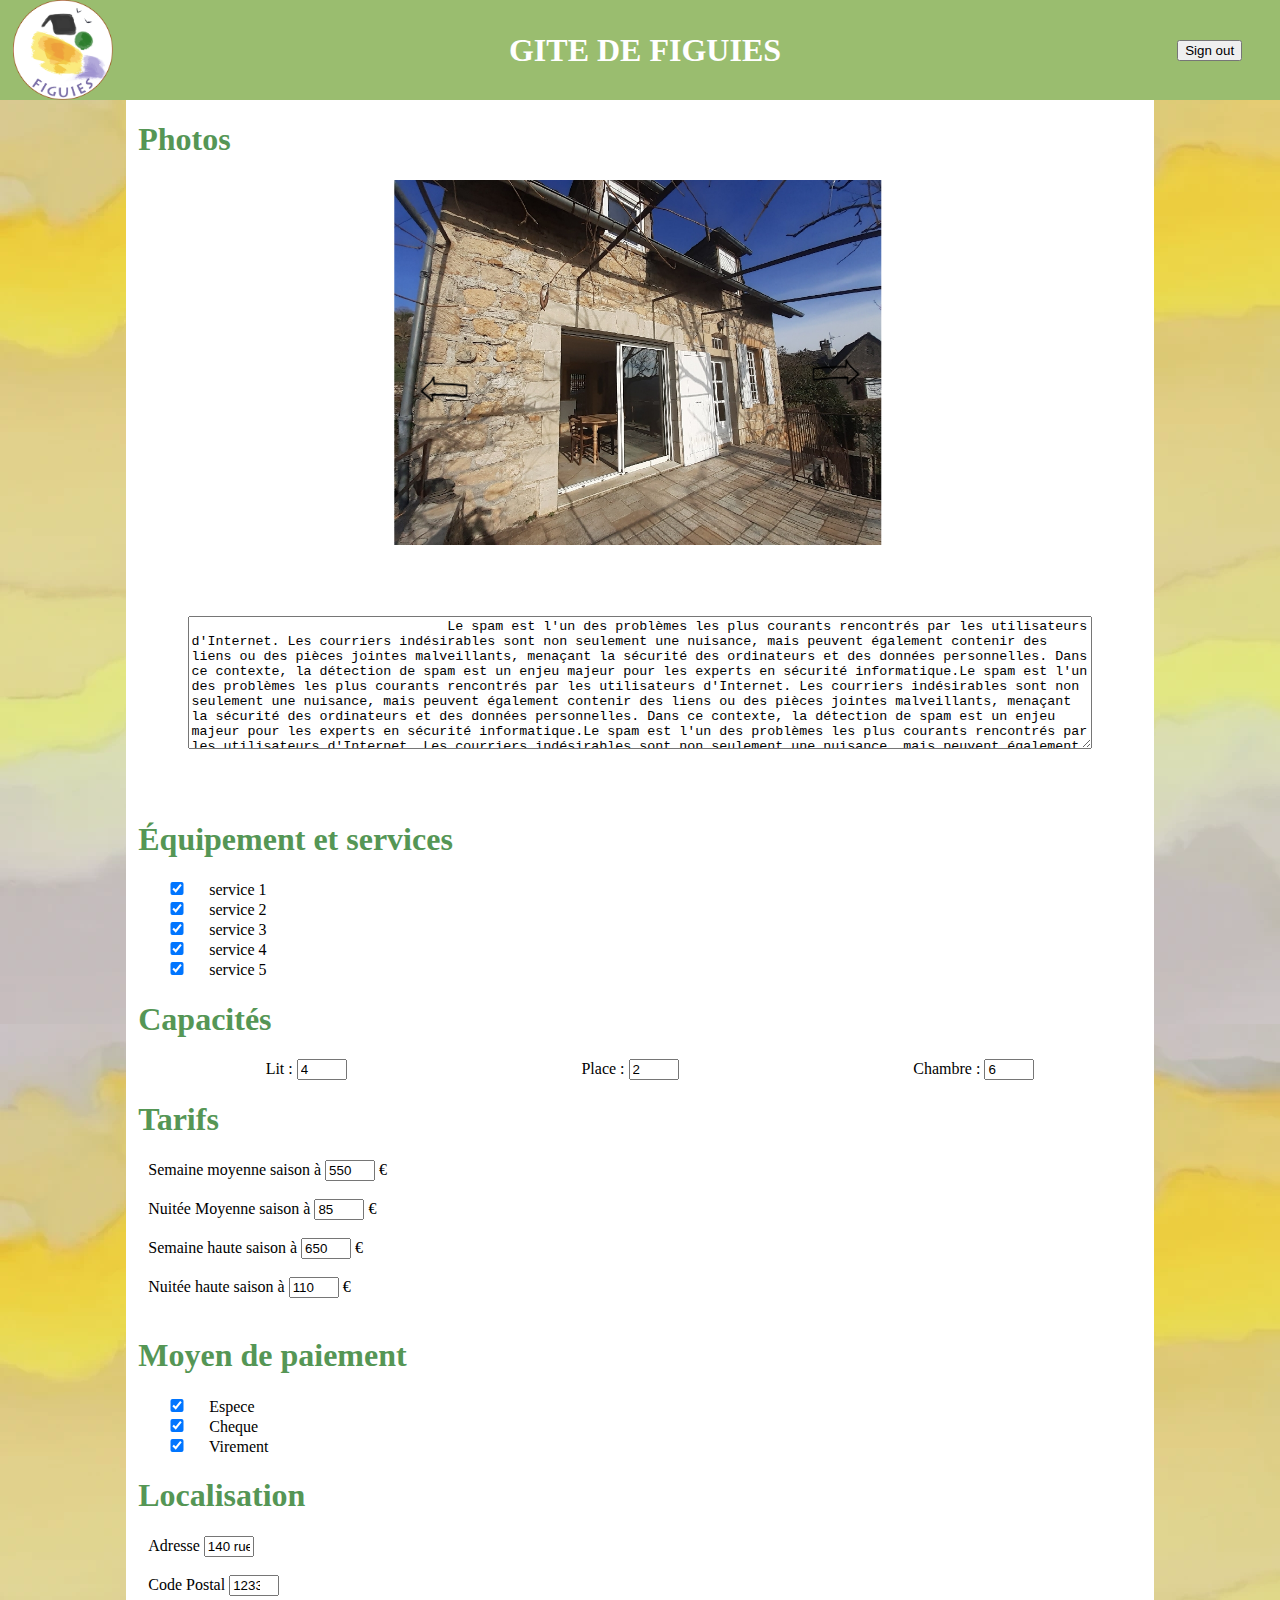
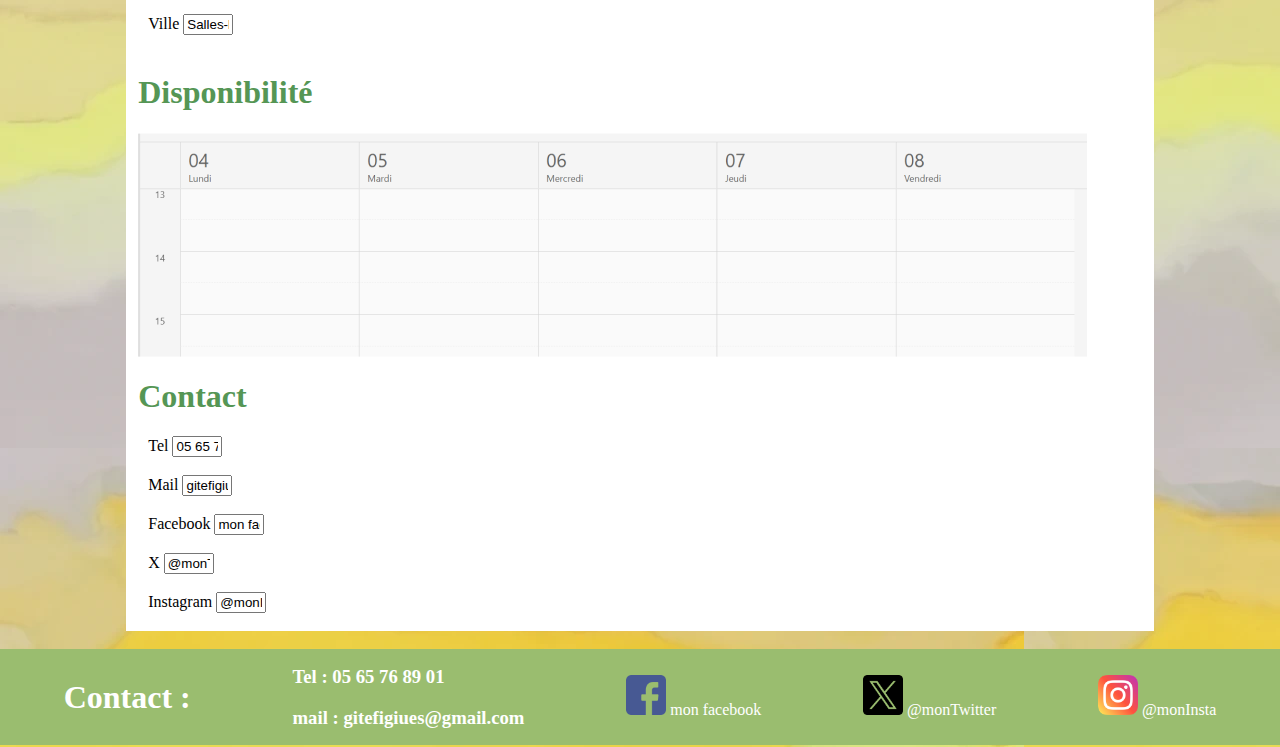
==== edition_page.html @ 9f521548 "fin de session 11/10/2023" ====
<! Doctype html>
<html>

	<head>
		<title>Gite de Figuiès</title>
		<link rel="stylesheet" href="normelize.css">
		<link rel="stylesheet" href="index.css">
		
	</head>
	
	<body>
		<header class = "header">
			<div class = "header-title">
				<img class="logo" src="img/LOGO-figuies.png" height=100px/>
				<h1 class="white"> GITE DE FIGUIES </h1>
				<button id="login">Sign out</button>
			</div>
		</header>
		<div class="flex_row_center">
		<div class="content">
		<form action="/ma-page-de-traitement" method="post">
			<h1 id="Photos" class="ancres"> Photos</h1>
			<!-- Conteneur principal de tout le diaporama -->
			<div class="flex_division">
				<div> </div>
				<div class="diapo">
					<!-- Conteneur des "diapos" -->
					<div class="elements">
						<!-- Première diapo -->
						<div class="element active">
							<img src="img/GoogleMap.png" alt="Image 1">
						</div>
						<!-- Deuxième diapo -->
						<div class="element">
							<img src="img/figuies1.jpg" alt="Image 2">
						</div>
						<!-- Troisième diapo -->
						<div class="element">
							<img src="img/sourire.jpg" alt="Image 3">
						</div>
					</div>
					<!-- Flèches de navigation -->
					<i id="nav-gauche" class="las la-chevron-left"><img src="img/arrow.png" alt="←" width="60px"></i>
					<i id="nav-droite" class="las la-chevron-right"><img src="img/arrow.png" alt="→" width="60px" reversed></i>
				</div>
				<div> </div>
			</div>
			<textarea id="msg" name="user_message">
				Le spam est l'un des problèmes les plus courants rencontrés par les utilisateurs d'Internet. Les courriers indésirables sont non seulement une nuisance, mais peuvent également contenir des liens ou des pièces jointes malveillants, menaçant la sécurité des ordinateurs et des données personnelles. Dans ce contexte, la détection de spam est un enjeu majeur pour les experts en sécurité informatique.Le spam est l'un des problèmes les plus courants rencontrés par les utilisateurs d'Internet. Les courriers indésirables sont non seulement une nuisance, mais peuvent également contenir des liens ou des pièces jointes malveillants, menaçant la sécurité des ordinateurs et des données personnelles. Dans ce contexte, la détection de spam est un enjeu majeur pour les experts en sécurité informatique.Le spam est l'un des problèmes les plus courants rencontrés par les utilisateurs d'Internet. Les courriers indésirables sont non seulement une nuisance, mais peuvent également contenir des liens ou des pièces jointes malveillants, menaçant la sécurité des ordinateurs et des données personnelles. Dans ce contexte, la détection de spam est un enjeu majeur pour les experts en sécurité informatique.Le spam est l'un des problèmes les plus courants rencontrés par les utilisateurs d'Internet. Les courriers indésirables sont non seulement une nuisance, mais peuvent également contenir des liens ou des pièces jointes malveillants, menaçant la sécurité des ordinateurs et des données personnelles. Dans ce contexte, la détection de spam est un enjeu majeur pour les experts en sécurité informatique.Le spam est l'un des problèmes les plus courants rencontrés par les utilisateurs d'Internet. Les courriers indésirables sont non seulement une nuisance, mais peuvent également contenir des liens ou des pièces jointes malveillants, menaçant la sécurité des ordinateurs et des données personnelles. Dans ce contexte, la détection de spam est un enjeu majeur pour les experts en sécurité informatique.Le spam est l'un des problèmes les plus courants rencontrés par les utilisateurs d'Internet. Les courriers indésirables sont non seulement une nuisance, mais peuvent également contenir des liens ou des pièces jointes malveillants, menaçant la sécurité des ordinateurs et des données personnelles. Dans ce contexte, la détection de spam est un enjeu majeur pour les experts en sécurité informatique.
			</textarea>
			<h1 id="Equipement-services" class="ancres"> Équipement et services </h1>
			<div class="flex_col">
				<span>
					<input type="checkbox" id="serv1" name="serv1" checked />
					<label for="serv1">service 1</label>
				</span>
				<span>
					<input type="checkbox" id="serv2" name="serv2" checked />
					<label for="serv2">service 2</label>
				</span>
				<span>
					<input type="checkbox" id="serv3" name="serv3" checked />
					<label for="serv3">service 3</label>
				</span>
				<span>
					<input type="checkbox" id="serv4" name="serv4" checked />
					<label for="serv4">service 4</label>
				</span>
				<span>
					<input type="checkbox" id="serv5" name="serv5" checked />	
					<label for="serv5">service 5</label>
				</span>
			</div>
			<div>
				<h1 id="Capacité" class="ancres"> Capacités </h1>
				<div class="flex_row">
					<span>
						<label for="Lit">Lit :</label>
						<input type="number" id="Lit" name="nb_lit" value="4"/>
					</span>
					<span>
						<label for="Place">Place :</label>
						<input type="number" id="Place" name="nb_place" value="2"/>
					</span>
					<span>
						<label for="Chambre">Chambre :</label>
						<input type="number" id="Chambre" name="nb_Chambre" value="6"/>
					</span>
				</div>
				
				<h1> Tarifs </h1>
				<div class="flex_col">
					<span>
						<label for="Lit">Semaine moyenne saison à </label>
						<input type="number" id="Lit" name="nb_lit" value="550"/> €
					</span></br>
					<span>
						<label for="Place">Nuitée Moyenne saison à </label>
						<input type="number" id="Place" name="nb_place" value="85"/> €
					</span></br>
					<span>
						<label for="Chambre">Semaine haute saison à </label>
						<input type="number" id="Chambre" name="nb_Chambre" value="650"/> €
					</span></br>
					<span>
						<label for="Chambre">Nuitée haute saison à </label>
						<input type="number" id="Chambre" name="nb_Chambre" value="110"/> €
					</span></br>
				</div>
				<h1> Moyen de paiement </h1>
				<div class="flex_col">
					<span>
						<input type="checkbox" id="Espece_accepte" name="Espece_accepte" checked />
						<label for="Espece_accepte">Espece</label>
					</span>
					<span>
						<input type="checkbox" id="Cheque_accepte" name="Cheque_accepte" checked />
						<label for="Cheque_accepte">Cheque</label>	
					</span>
					<span>
						<input type="checkbox" id="Virement_accepte" name="Virement_accepte" checked />
						<label for="Virement_accepte">Virement</label>
					</span>
				</div>
				
				<h1> Localisation </h1>
				<div class="flex_col">
					<span>
						<label for="Adresse">Adresse </label>
						<input type="text" id="Adresse" name="Adresse" value="140 rue de Figuiès"/>
					</span></br>
					<span>
						<label for="CP">Code Postal </label>
						<input type="number" id="CP" name="CP" value="12330"/>
					</span></br>
					<span>
						<label for="Ville">Ville </label>
						<input type="text" id="Ville" name="Ville" value="Salles-la-Source"/>
					</span></br>
				</div>
				
				<h1 id="Disponibilité" class="ancres"> Disponibilité </h1>
				<img src="img/DisponibiliteTODO.png"/>
				
				<h1> Contact </h1>
				<div class="flex_col">
					<span>
						<label for="Lit">Tel </label>
						<input type="text" id="Lit" name="nb_lit" value="05 65 76 89 01"/>
					</span></br>
					<span>
						<label for="Place">Mail</label>
						<input type="text" id="Place" name="nb_place" value="gitefigiues@gmail.com"/>
					</span></br>
					<span>
						<label for="Chambre">Facebook </label>
						<input type="text" id="Chambre" name="nb_Chambre" value="mon facebook"/>
					</span></br>
					<span>
						<label for="Chambre">X </label>
						<input type="text" id="Chambre" name="nb_Chambre" value="@monTwitter"/>
					</span></br>
					<span>
						<label for="Chambre">Instagram </label>
						<input type="text" id="Chambre" name="nb_Chambre" value="@monInsta"/>
					</span></br>
				</div>
			</div>
		</form>
		</div>
		</div>			‎
		<footer>
			<h1 id="Contact" class="white"> Contact : </h1>
			<div>
				<h3> Tel : 05 65 76 89 01</h3>
				<h3> mail :  gitefigiues@gmail.com</h3>
			</div>
			
			<div> <img src="img/facebook.png" width="40px" height="40px"/> mon facebook</div>
			<div> <img src="img/twitter.png" width="40px" height="40px"/> @monTwitter</div>
			<div> <img src="img/instagram.png" width="40px" height="40px"/> @monInsta</div>
			
		</footer>

<script src="index2.js"></script>
	</body>
	
</html>
---- index.css ----
:root {
	--main-color: #559655;
	--header-color: #9abd6f;
	--secondary-color: #d9d9d9;
}

.header-title {
	margin: 0;
	background-color : var(--header-color);
	color : #FFFFFF;
	display: flex;
	flex-direction: row;
	align-items: center;
	justify-content : space-between;
	padding-left: 1%;
	padding-right: 1%;
	z-index:1000;
}

.header-menu {
	margin: 0;
	background-color : var(--secondary-color);
	color : #000000;
	display: flex;
	flex-wrap: wrap;
	justify-content : space-between;
	align-items: center;
	flex-direction: row;
	padding: 1%;
	z-index:1000;
	
}

.header {
	position: sticky;
	top: 0;
	width: 100dw;
	z-index:1000;
}

.content{
	width: 80%;
	background: white;
	display: flex;
	flex-direction: column;
	align-items: right;
	justify-content : space_between;
	padding-left: 1%;
	padding-right: 1%;
	margin: 0;
}

body{
	background-color: #f0f0f0;
	background-image:url('./img/background2.webp');
	background-size: 100dw;
	margin: 0;
}


footer {
  margin: 0;
  width : 100dw; /* obligatoire si la largeur du footer n'est pas spécifiée explicitement dans le code CSS */
  height : 6em;
  background : var(--header-color);
  color : #FFFFFF;
  
  display: flex;
  flex-direction: row;
	align-items: center;
	justify-content : space-around;
	padding-left: 1%;
	padding-right: 1%;
}

.ancres {scroll-margin-top: 200px;}


.flex_row {
  display: flex;
  flex-direction: row;
	align-items: center;
	justify-content : space-around;
	padding-left: 1%;
	padding-right: 1%;
	width:100%;
}

.flex_col {
  display: flex;
  flex-direction: column;
	align-items: right;
	justify-content : space_between;
	padding-left: 1%;
	padding-right: 1%;
}

.flex_division {
  display: flex;
  flex-direction: row;
	align-items: stretch;
	justify-content : space-between;
	padding-left: 1%;
	padding-right: 1%;
	flex-wrap: wrap;
}

.flex_row_center {
  display: flex;
  flex-direction: row;
	align-items: center;
	justify-content : center;
	padding-left: 1%;
	padding-right: 1%;
	width:100dw;
}


h2 {

    color: var(--main-color); 
	background-color : #000000;
}

.carroussel {
	text-align: center;
}

.white {
	color: white;
}

.align_center {
	text-align: center;
	padding : 2%;
}


button {
	margin-right: 2%;
}


body h1 {
	color : var(--main-color);
}



.element-separator {
	font-size: 150%;
}

/* Link */

a {
  outline: none;
  text-decoration: none;
  padding: 10px 50px;
}

a:link {
  color: #000000;
  text-decoration: none;
}

a:visited {
  color: #000000;
  text-decoration: none;
}

a:focus {
  background: #999999;
  outline: none;
  text-decoration: none;
  color: #e6e6e6;
}

a:hover {
  background: #999999;
  outline: none;
  text-decoration: none;
  color: #e6e6e6;
}

a:active {
  background: #265301;
  color: #000000;
  outline: none;
  text-decoration: none;
}

/* Diaporama */
.diapo{
    position: relative;
    overflow: hidden;
	width: 50%;
}

#nav-droite, #nav-gauche{
    position: absolute;
    top: 50%;
    transform: translateY(-50%);
    color: white;
    font-size: 3em;
}

#nav-droite{
    right: 20px;
}
#nav-gauche{
    left: 20px;
	transform: scaleX(-1);
}

.elements{
    display: flex;
    transition: 1s linear;
	width: 100%;
}

.element{
    flex: 1 0 100%;
    position: relative;
}

.element > img{
    width: 99%;
	margin:0%;
}

/* Page d'edition */
form {
  /* On centre le formulaire */
  margin: 0 auto;
  width: 100%;
}

input:focus,
textarea:focus {
  /* On rajoute une mise en avant pour les éléments avec
     le focus. */
  border-color: #000;
}

textarea {
  /* On aligne les textes sur plusieurs lignes avec leur
     libellé. */
  vertical-align: top;

  /* On fournit un peut d'espace pour saisir du texte. */
  height: 10em;
  width: 90%;
  
  margin: 5%;
  resize: vertical;

}

input {
	width: 50px;
}
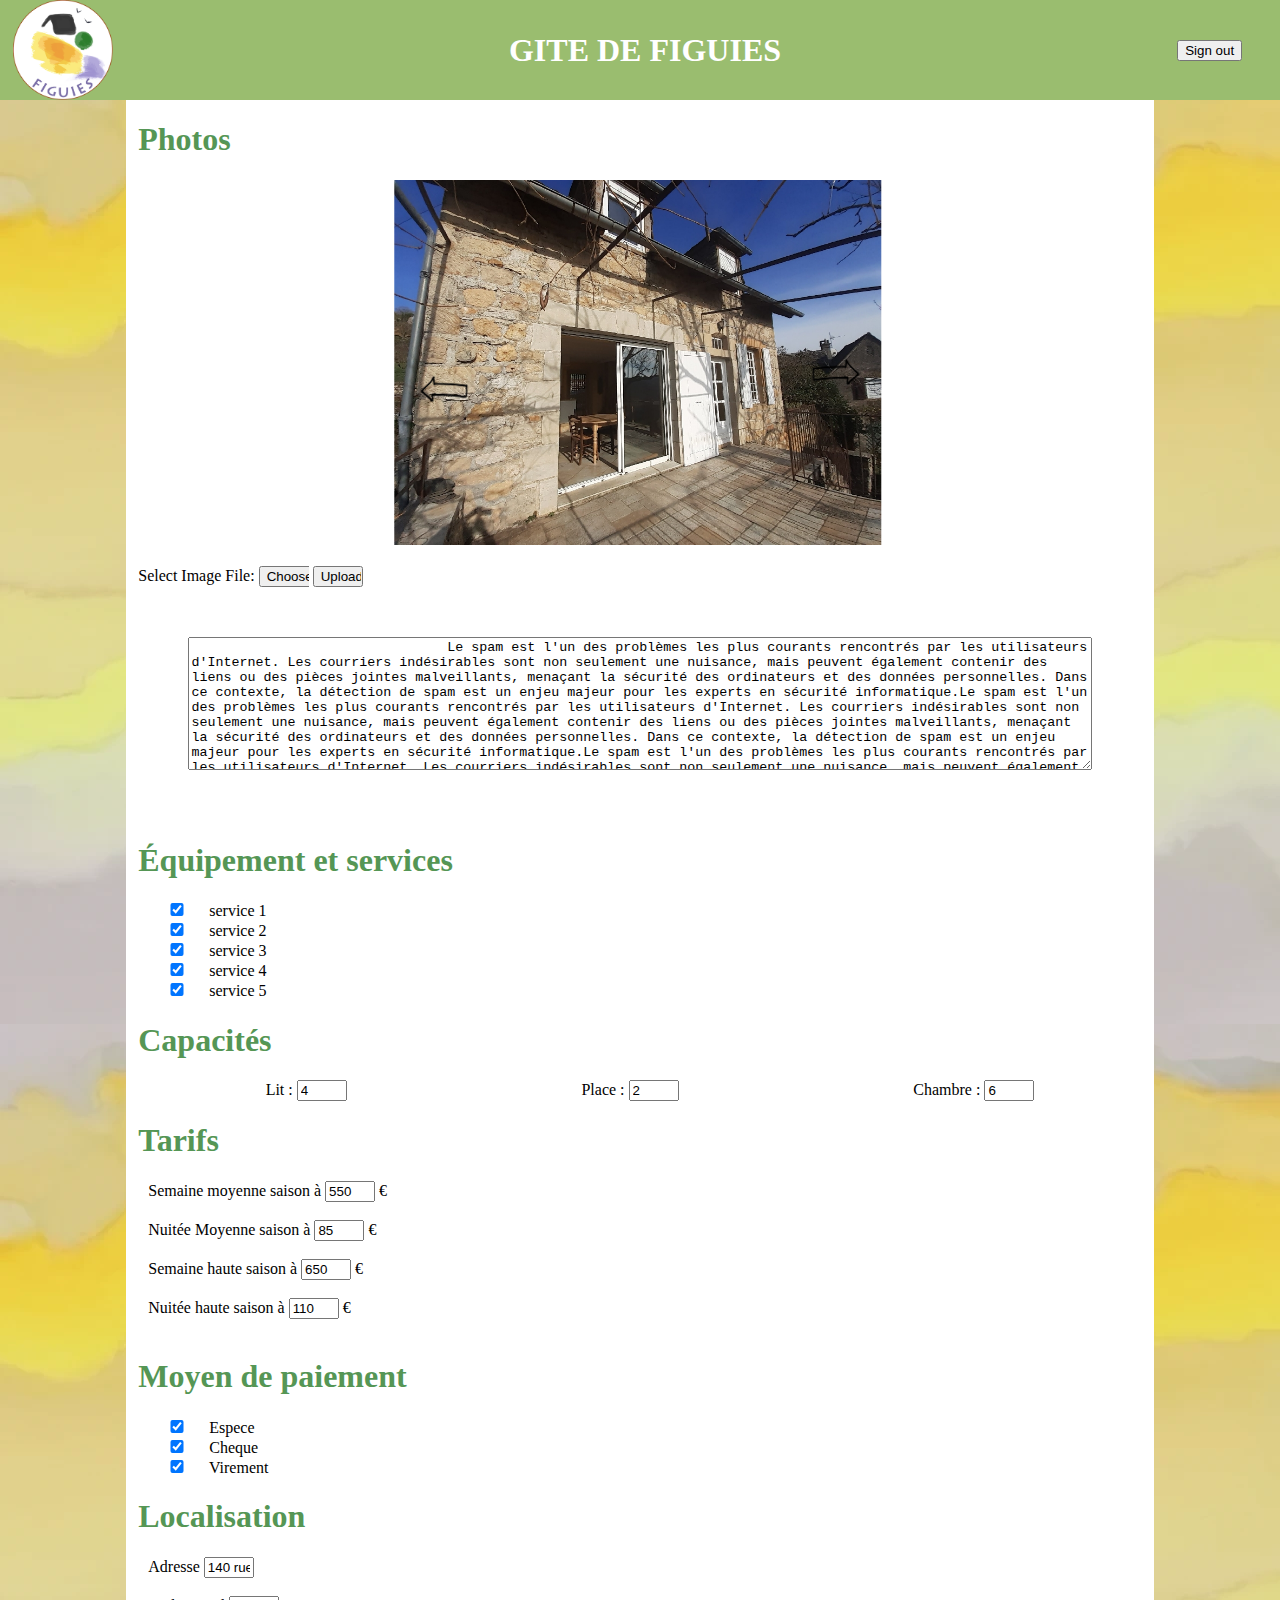
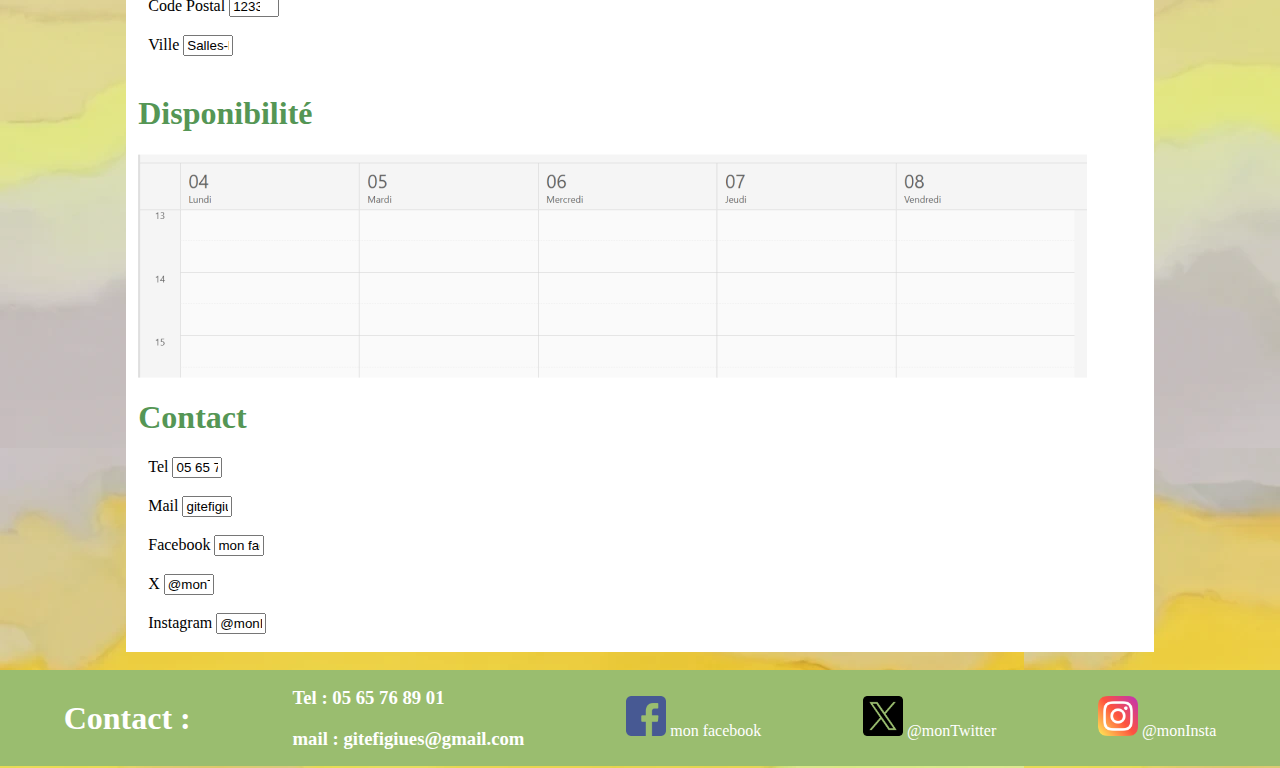
==== commit d0709970: "ajout connection à la base" ====
--- a/edition_page.html
+++ b/edition_page.html
@@ -45,6 +45,11 @@
 				</div>
 				<div> </div>
 			</div>
+			<form action="imgupload.php" method="post" enctype="multipart/form-data">
+				<label>Select Image File:</label>
+				<input type="file" name="image">
+				<input type="submit" name="submit" value="Upload">
+			</form>
 			<textarea id="msg" name="user_message">
 				Le spam est l'un des problèmes les plus courants rencontrés par les utilisateurs d'Internet. Les courriers indésirables sont non seulement une nuisance, mais peuvent également contenir des liens ou des pièces jointes malveillants, menaçant la sécurité des ordinateurs et des données personnelles. Dans ce contexte, la détection de spam est un enjeu majeur pour les experts en sécurité informatique.Le spam est l'un des problèmes les plus courants rencontrés par les utilisateurs d'Internet. Les courriers indésirables sont non seulement une nuisance, mais peuvent également contenir des liens ou des pièces jointes malveillants, menaçant la sécurité des ordinateurs et des données personnelles. Dans ce contexte, la détection de spam est un enjeu majeur pour les experts en sécurité informatique.Le spam est l'un des problèmes les plus courants rencontrés par les utilisateurs d'Internet. Les courriers indésirables sont non seulement une nuisance, mais peuvent également contenir des liens ou des pièces jointes malveillants, menaçant la sécurité des ordinateurs et des données personnelles. Dans ce contexte, la détection de spam est un enjeu majeur pour les experts en sécurité informatique.Le spam est l'un des problèmes les plus courants rencontrés par les utilisateurs d'Internet. Les courriers indésirables sont non seulement une nuisance, mais peuvent également contenir des liens ou des pièces jointes malveillants, menaçant la sécurité des ordinateurs et des données personnelles. Dans ce contexte, la détection de spam est un enjeu majeur pour les experts en sécurité informatique.Le spam est l'un des problèmes les plus courants rencontrés par les utilisateurs d'Internet. Les courriers indésirables sont non seulement une nuisance, mais peuvent également contenir des liens ou des pièces jointes malveillants, menaçant la sécurité des ordinateurs et des données personnelles. Dans ce contexte, la détection de spam est un enjeu majeur pour les experts en sécurité informatique.Le spam est l'un des problèmes les plus courants rencontrés par les utilisateurs d'Internet. Les courriers indésirables sont non seulement une nuisance, mais peuvent également contenir des liens ou des pièces jointes malveillants, menaçant la sécurité des ordinateurs et des données personnelles. Dans ce contexte, la détection de spam est un enjeu majeur pour les experts en sécurité informatique.
 			</textarea>
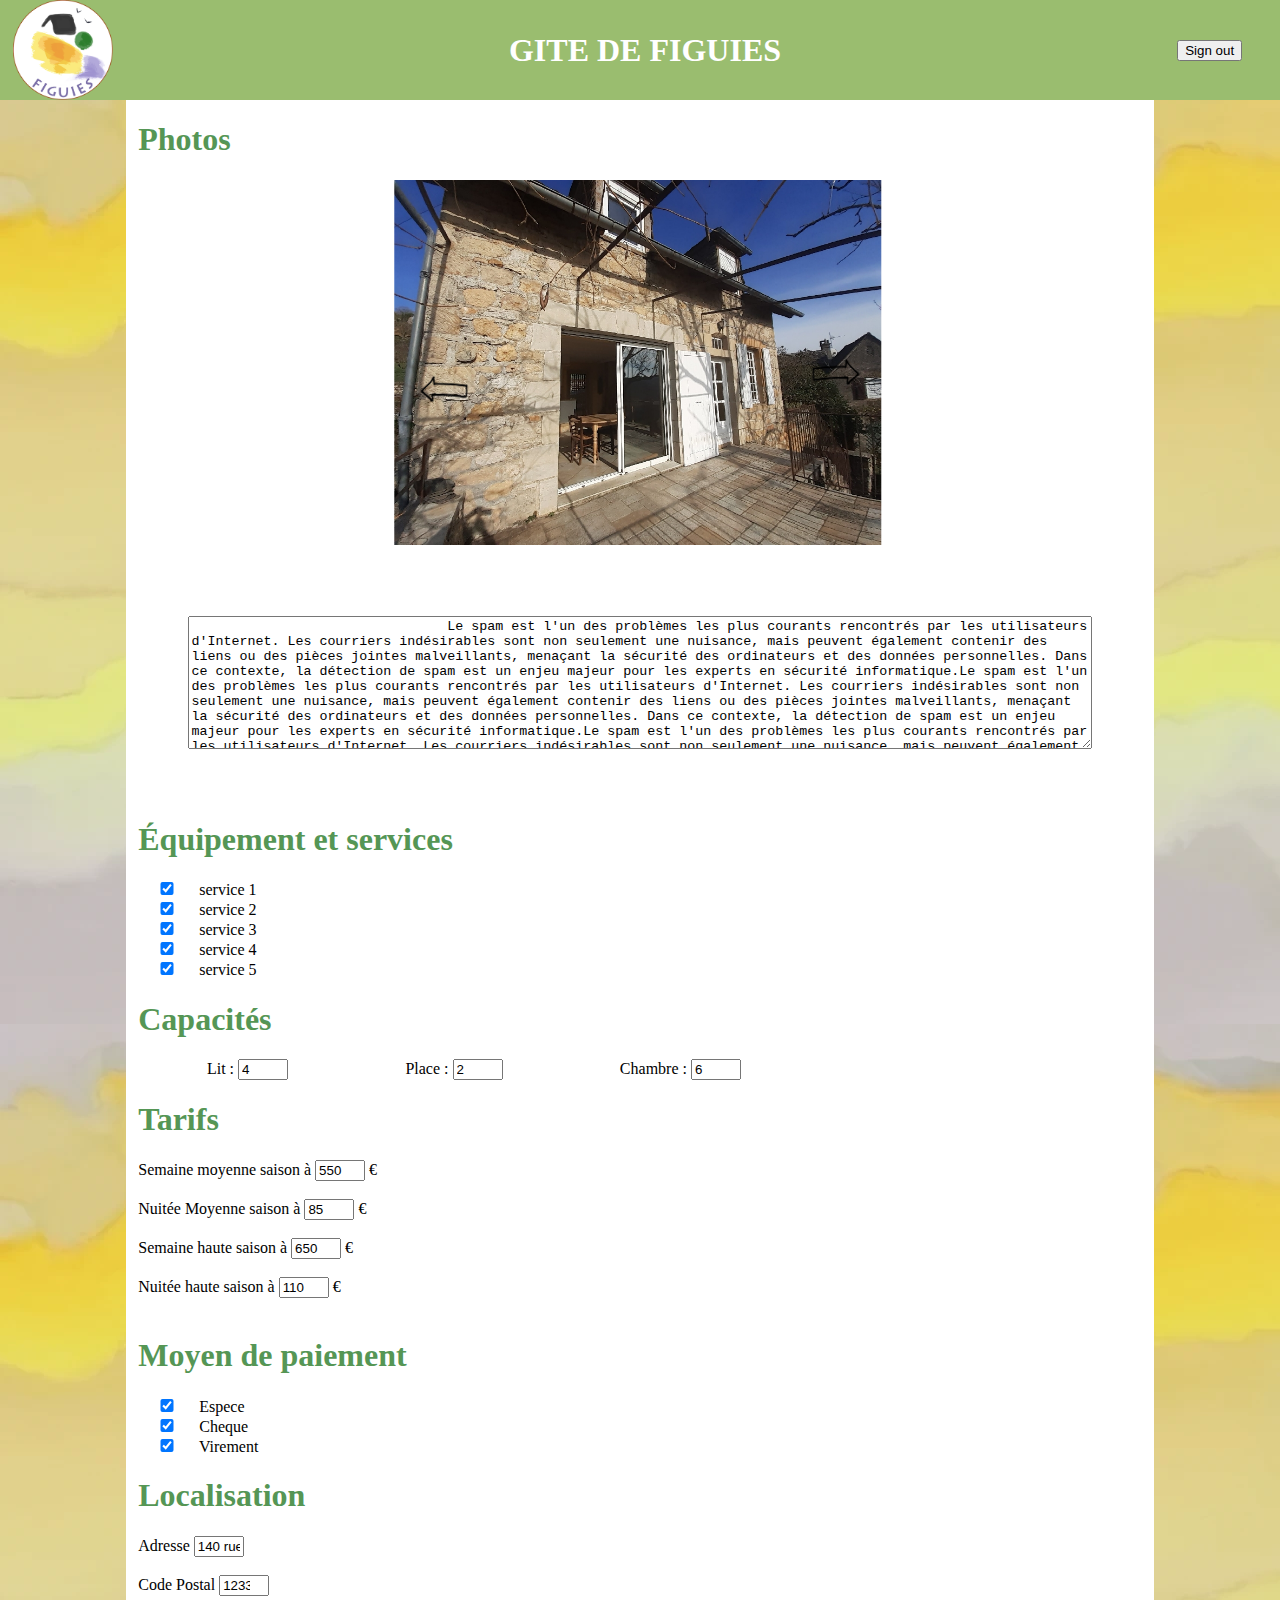
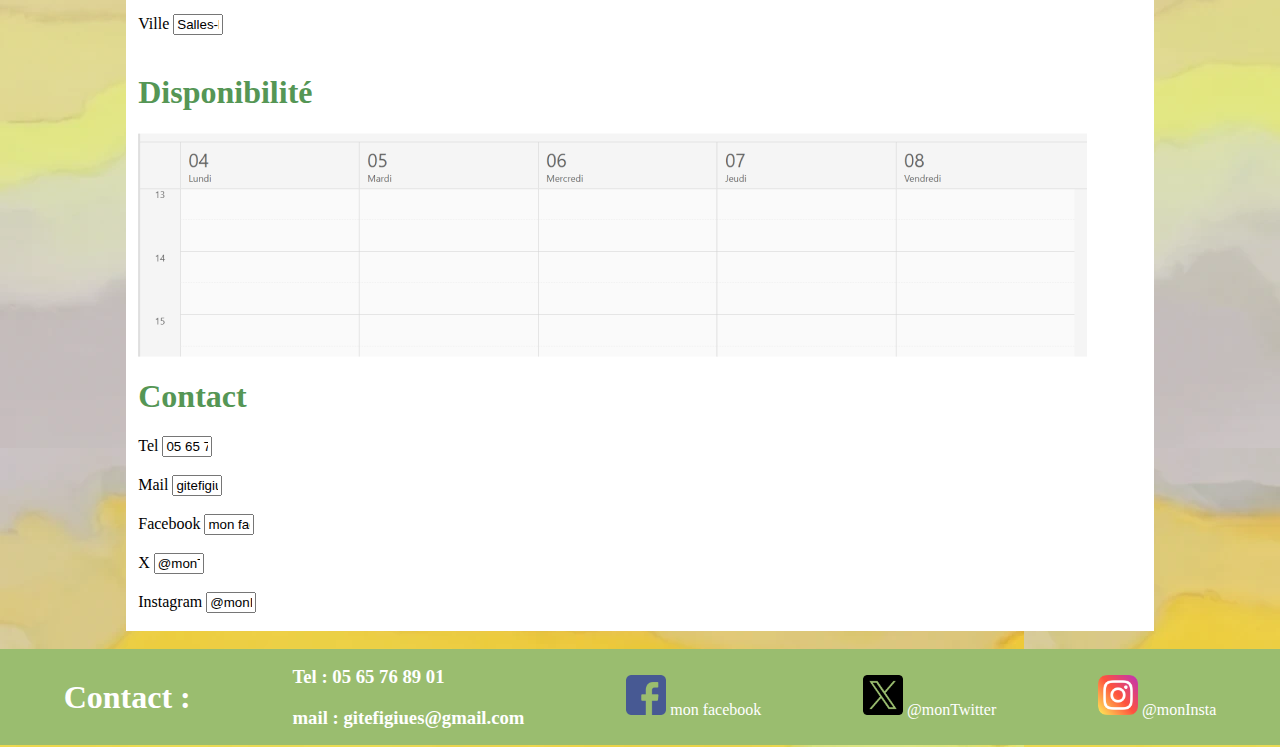
==== commit c1e93749: "fix index.html" ====
--- a/edition_page.html
+++ b/edition_page.html
@@ -21,7 +21,7 @@
 		<form action="/ma-page-de-traitement" method="post">
 			<h1 id="Photos" class="ancres"> Photos</h1>
 			<!-- Conteneur principal de tout le diaporama -->
-			<div class="flex_division">
+			<div class="flex_division_diapo">
 				<div> </div>
 				<div class="diapo">
 					<!-- Conteneur des "diapos" -->
@@ -45,11 +45,6 @@
 				</div>
 				<div> </div>
 			</div>
-			<form action="imgupload.php" method="post" enctype="multipart/form-data">
-				<label>Select Image File:</label>
-				<input type="file" name="image">
-				<input type="submit" name="submit" value="Upload">
-			</form>
 			<textarea id="msg" name="user_message">
 				Le spam est l'un des problèmes les plus courants rencontrés par les utilisateurs d'Internet. Les courriers indésirables sont non seulement une nuisance, mais peuvent également contenir des liens ou des pièces jointes malveillants, menaçant la sécurité des ordinateurs et des données personnelles. Dans ce contexte, la détection de spam est un enjeu majeur pour les experts en sécurité informatique.Le spam est l'un des problèmes les plus courants rencontrés par les utilisateurs d'Internet. Les courriers indésirables sont non seulement une nuisance, mais peuvent également contenir des liens ou des pièces jointes malveillants, menaçant la sécurité des ordinateurs et des données personnelles. Dans ce contexte, la détection de spam est un enjeu majeur pour les experts en sécurité informatique.Le spam est l'un des problèmes les plus courants rencontrés par les utilisateurs d'Internet. Les courriers indésirables sont non seulement une nuisance, mais peuvent également contenir des liens ou des pièces jointes malveillants, menaçant la sécurité des ordinateurs et des données personnelles. Dans ce contexte, la détection de spam est un enjeu majeur pour les experts en sécurité informatique.Le spam est l'un des problèmes les plus courants rencontrés par les utilisateurs d'Internet. Les courriers indésirables sont non seulement une nuisance, mais peuvent également contenir des liens ou des pièces jointes malveillants, menaçant la sécurité des ordinateurs et des données personnelles. Dans ce contexte, la détection de spam est un enjeu majeur pour les experts en sécurité informatique.Le spam est l'un des problèmes les plus courants rencontrés par les utilisateurs d'Internet. Les courriers indésirables sont non seulement une nuisance, mais peuvent également contenir des liens ou des pièces jointes malveillants, menaçant la sécurité des ordinateurs et des données personnelles. Dans ce contexte, la détection de spam est un enjeu majeur pour les experts en sécurité informatique.Le spam est l'un des problèmes les plus courants rencontrés par les utilisateurs d'Internet. Les courriers indésirables sont non seulement une nuisance, mais peuvent également contenir des liens ou des pièces jointes malveillants, menaçant la sécurité des ordinateurs et des données personnelles. Dans ce contexte, la détection de spam est un enjeu majeur pour les experts en sécurité informatique.
 			</textarea>
@@ -91,6 +86,9 @@
 						<label for="Chambre">Chambre :</label>
 						<input type="number" id="Chambre" name="nb_Chambre" value="6"/>
 					</span>
+					<span></span>
+					<span></span>
+					<span></span>
 				</div>
 				
 				<h1> Tarifs </h1>
--- a/index.css
+++ b/index.css
@@ -91,11 +91,17 @@
   flex-direction: column;
 	align-items: right;
 	justify-content : space_between;
-	padding-left: 1%;
-	padding-right: 1%;
 }
 
 .flex_division {
+  display: flex;
+  flex-direction: row;
+	align-items: stretch;
+	justify-content : space-between;
+	flex-wrap: wrap;
+}
+
+.flex_division_diapo {
   display: flex;
   flex-direction: row;
 	align-items: stretch;
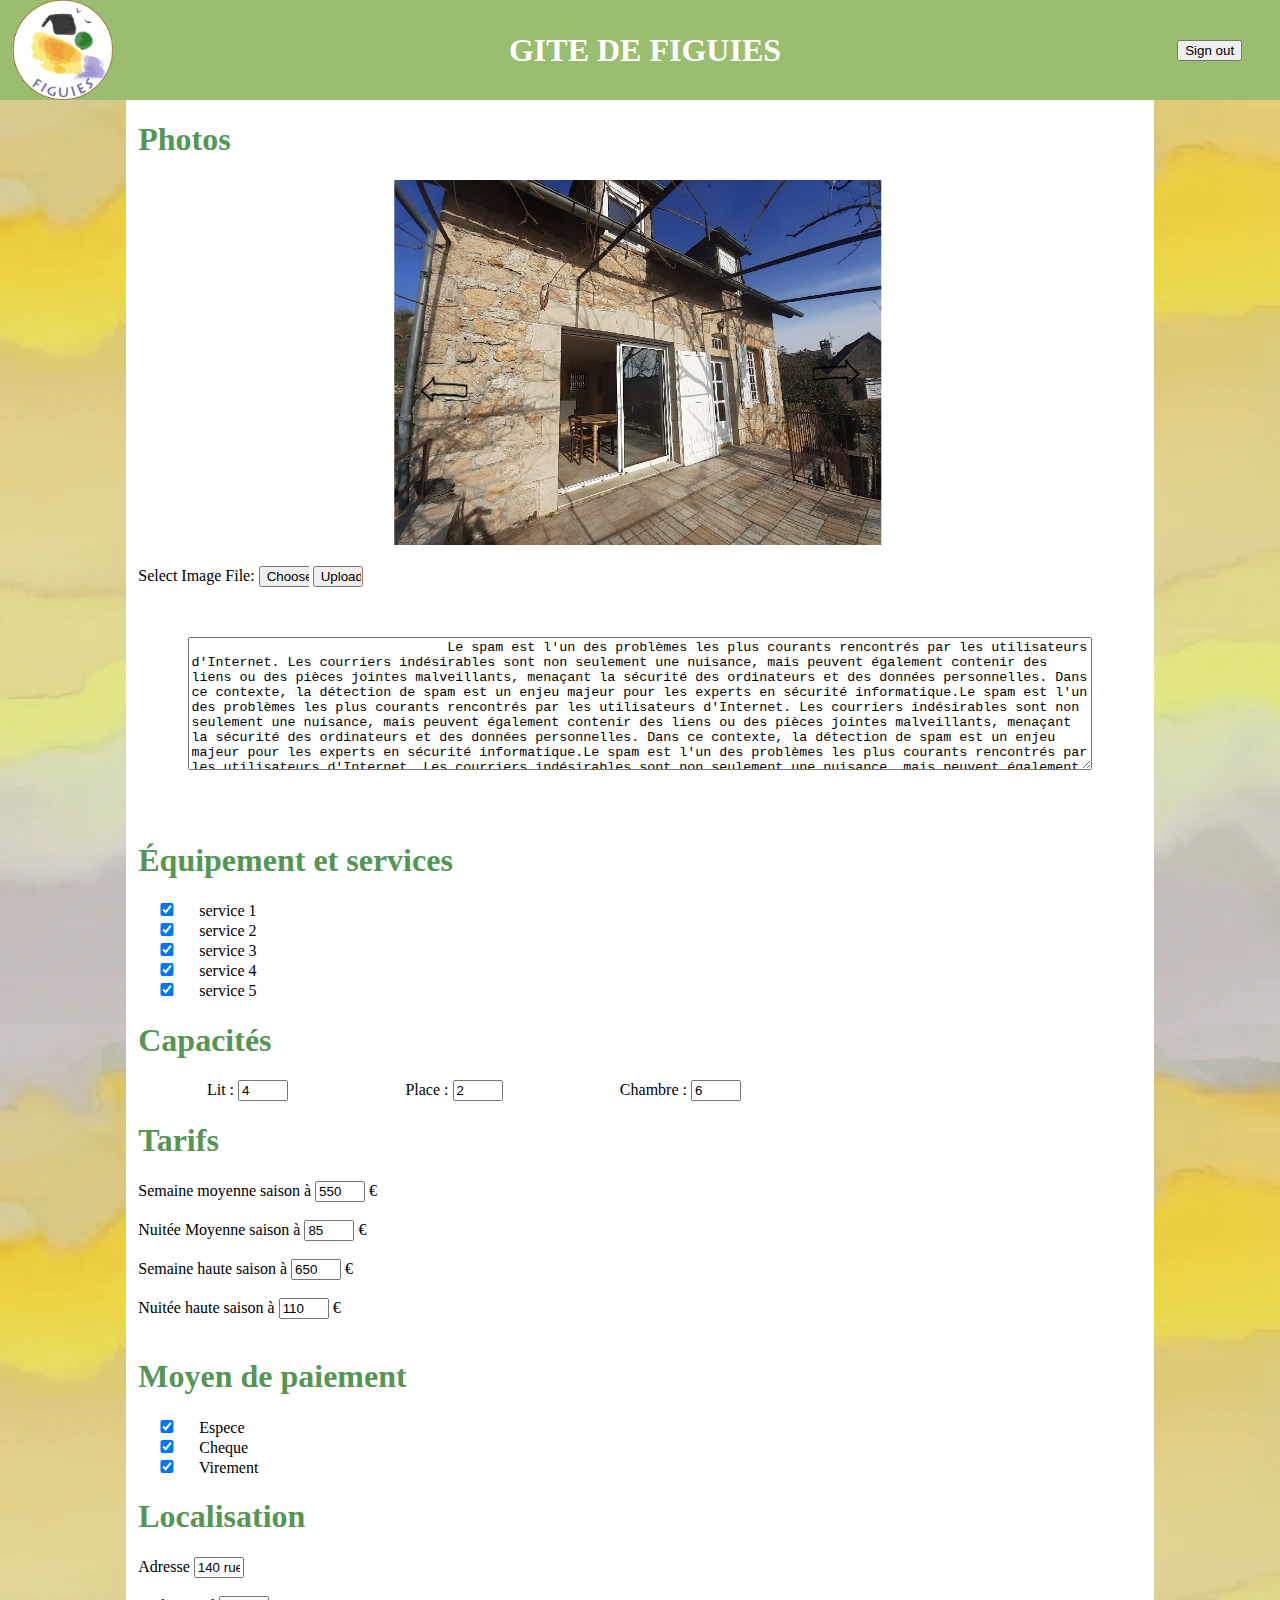
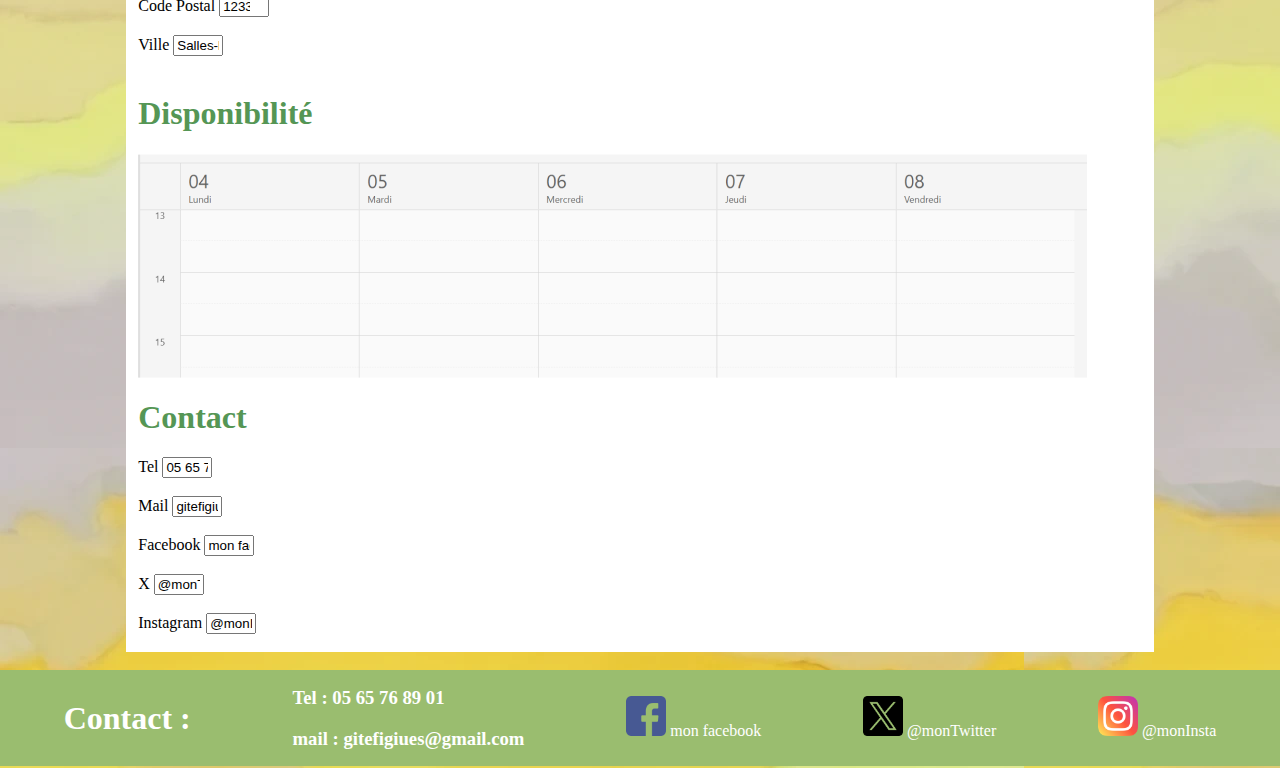
==== commit 8b0b79d0: "Merge branch 'main' of https://github.com/Lethlos/site-web-mouly" ====
--- a/edition_page.html
+++ b/edition_page.html
@@ -45,6 +45,11 @@
 				</div>
 				<div> </div>
 			</div>
+			<form action="imgupload.php" method="post" enctype="multipart/form-data">
+				<label>Select Image File:</label>
+				<input type="file" name="image">
+				<input type="submit" name="submit" value="Upload">
+			</form>
 			<textarea id="msg" name="user_message">
 				Le spam est l'un des problèmes les plus courants rencontrés par les utilisateurs d'Internet. Les courriers indésirables sont non seulement une nuisance, mais peuvent également contenir des liens ou des pièces jointes malveillants, menaçant la sécurité des ordinateurs et des données personnelles. Dans ce contexte, la détection de spam est un enjeu majeur pour les experts en sécurité informatique.Le spam est l'un des problèmes les plus courants rencontrés par les utilisateurs d'Internet. Les courriers indésirables sont non seulement une nuisance, mais peuvent également contenir des liens ou des pièces jointes malveillants, menaçant la sécurité des ordinateurs et des données personnelles. Dans ce contexte, la détection de spam est un enjeu majeur pour les experts en sécurité informatique.Le spam est l'un des problèmes les plus courants rencontrés par les utilisateurs d'Internet. Les courriers indésirables sont non seulement une nuisance, mais peuvent également contenir des liens ou des pièces jointes malveillants, menaçant la sécurité des ordinateurs et des données personnelles. Dans ce contexte, la détection de spam est un enjeu majeur pour les experts en sécurité informatique.Le spam est l'un des problèmes les plus courants rencontrés par les utilisateurs d'Internet. Les courriers indésirables sont non seulement une nuisance, mais peuvent également contenir des liens ou des pièces jointes malveillants, menaçant la sécurité des ordinateurs et des données personnelles. Dans ce contexte, la détection de spam est un enjeu majeur pour les experts en sécurité informatique.Le spam est l'un des problèmes les plus courants rencontrés par les utilisateurs d'Internet. Les courriers indésirables sont non seulement une nuisance, mais peuvent également contenir des liens ou des pièces jointes malveillants, menaçant la sécurité des ordinateurs et des données personnelles. Dans ce contexte, la détection de spam est un enjeu majeur pour les experts en sécurité informatique.Le spam est l'un des problèmes les plus courants rencontrés par les utilisateurs d'Internet. Les courriers indésirables sont non seulement une nuisance, mais peuvent également contenir des liens ou des pièces jointes malveillants, menaçant la sécurité des ordinateurs et des données personnelles. Dans ce contexte, la détection de spam est un enjeu majeur pour les experts en sécurité informatique.
 			</textarea>
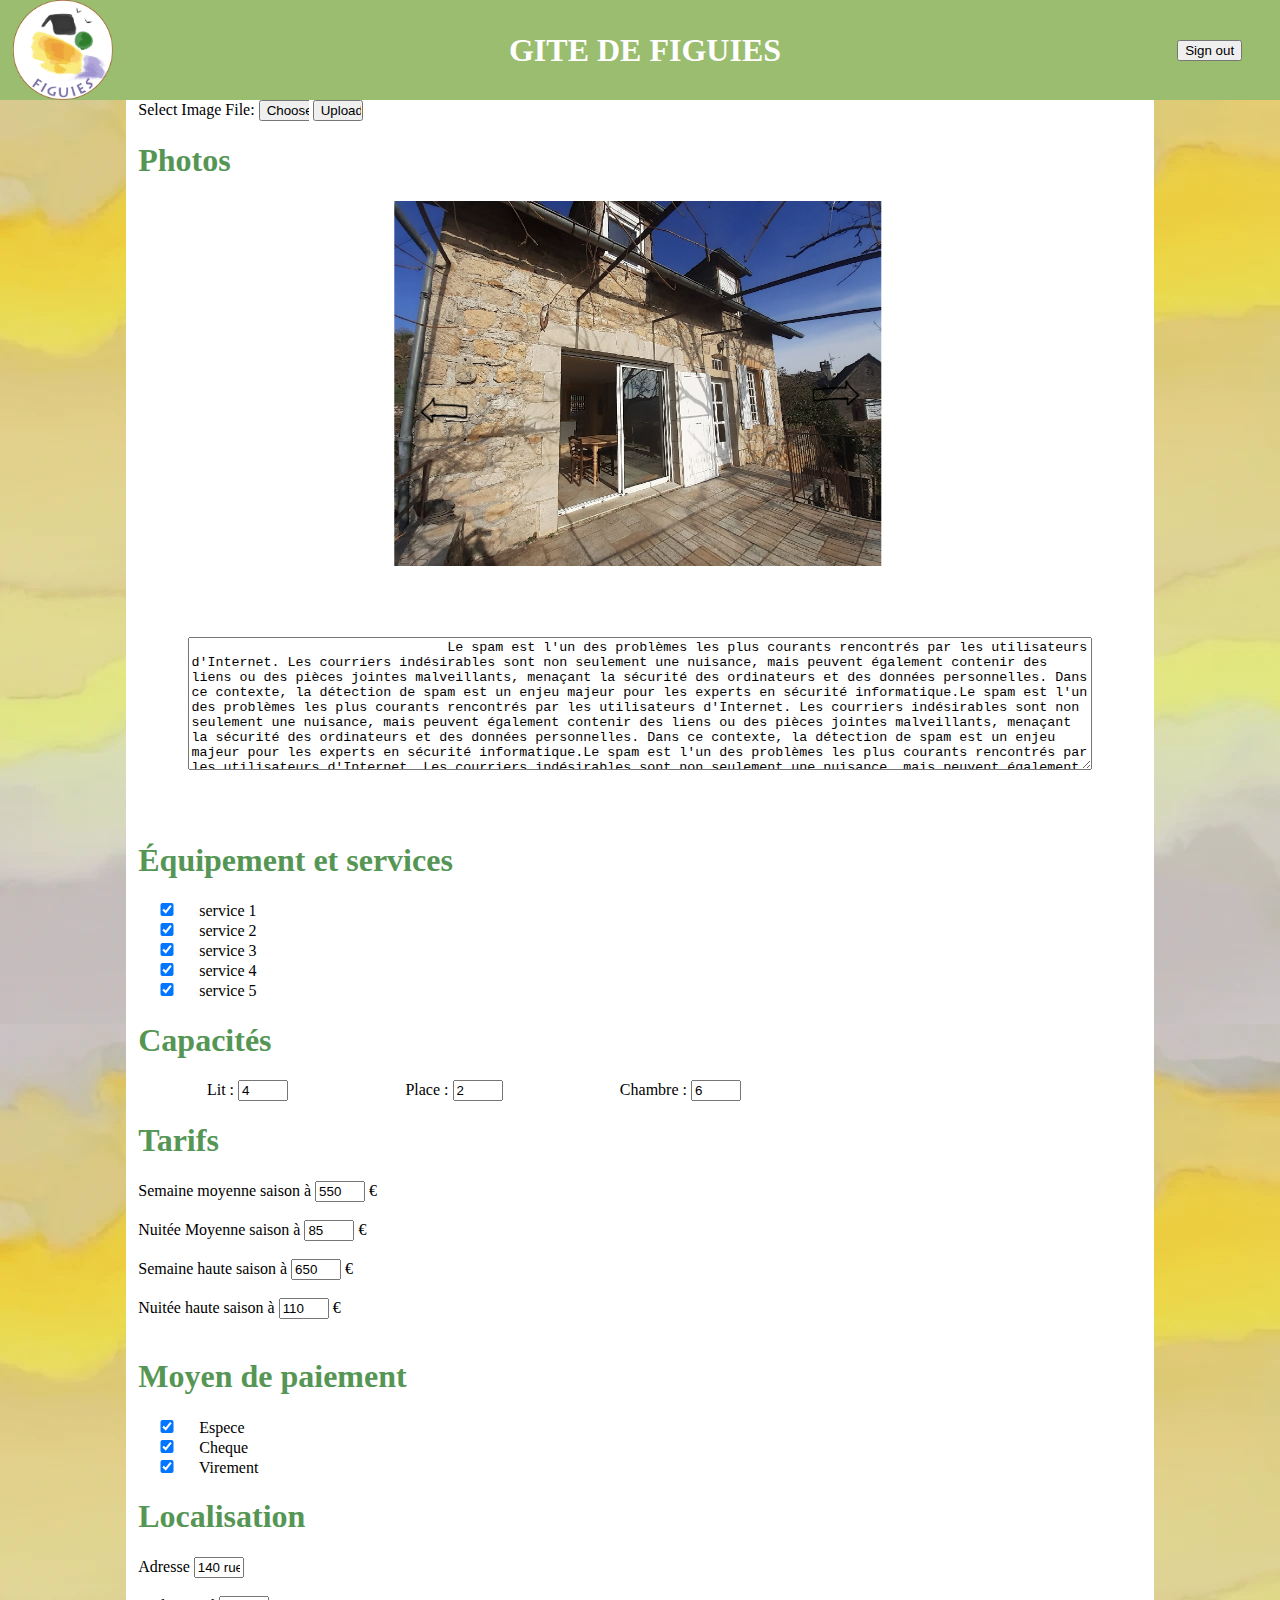
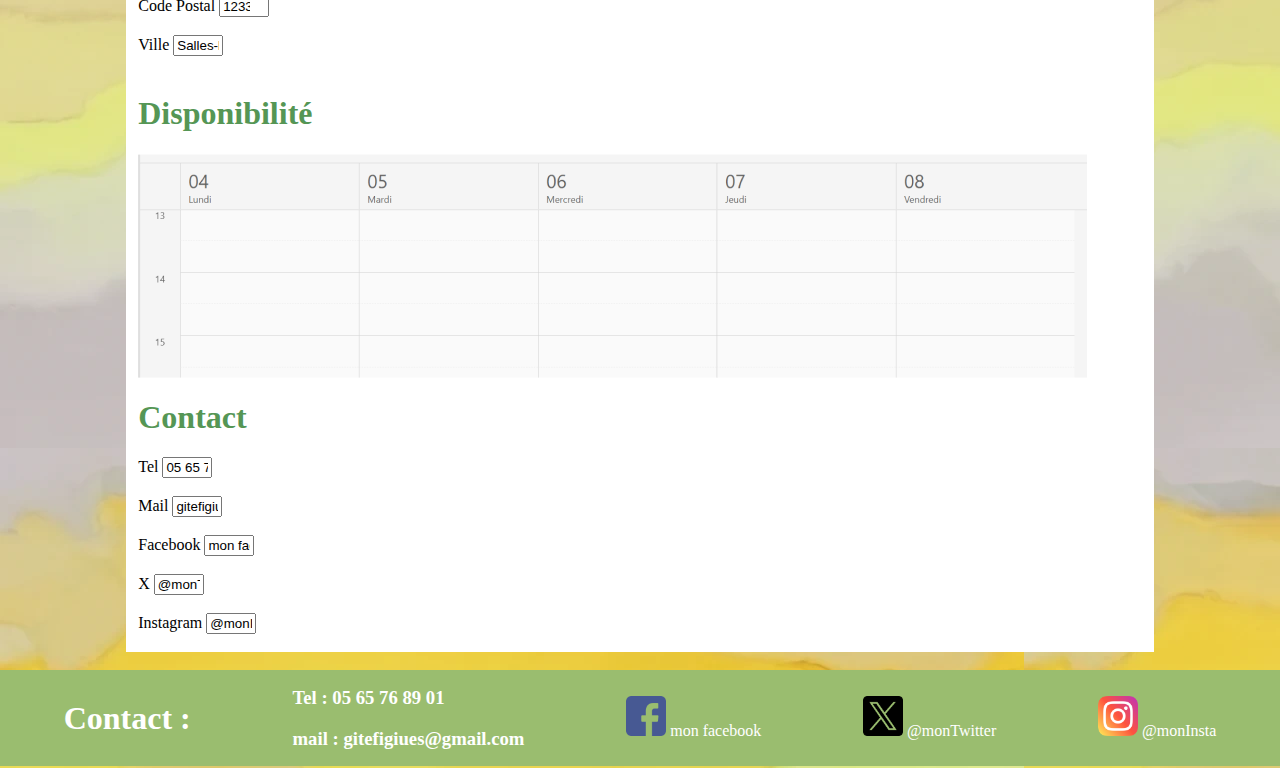
==== commit 2ae9ae52: "Update edition_page.html" ====
--- a/edition_page.html
+++ b/edition_page.html
@@ -18,6 +18,11 @@
 		</header>
 		<div class="flex_row_center">
 		<div class="content">
+			<form action="imgupload.php" method="post" enctype="multipart/form-data">
+				<label>Select Image File:</label>
+				<input type="file" name="image">
+				<input type="submit" name="submit" value="Upload">
+			</form>
 		<form action="/ma-page-de-traitement" method="post">
 			<h1 id="Photos" class="ancres"> Photos</h1>
 			<!-- Conteneur principal de tout le diaporama -->
@@ -45,11 +50,6 @@
 				</div>
 				<div> </div>
 			</div>
-			<form action="imgupload.php" method="post" enctype="multipart/form-data">
-				<label>Select Image File:</label>
-				<input type="file" name="image">
-				<input type="submit" name="submit" value="Upload">
-			</form>
 			<textarea id="msg" name="user_message">
 				Le spam est l'un des problèmes les plus courants rencontrés par les utilisateurs d'Internet. Les courriers indésirables sont non seulement une nuisance, mais peuvent également contenir des liens ou des pièces jointes malveillants, menaçant la sécurité des ordinateurs et des données personnelles. Dans ce contexte, la détection de spam est un enjeu majeur pour les experts en sécurité informatique.Le spam est l'un des problèmes les plus courants rencontrés par les utilisateurs d'Internet. Les courriers indésirables sont non seulement une nuisance, mais peuvent également contenir des liens ou des pièces jointes malveillants, menaçant la sécurité des ordinateurs et des données personnelles. Dans ce contexte, la détection de spam est un enjeu majeur pour les experts en sécurité informatique.Le spam est l'un des problèmes les plus courants rencontrés par les utilisateurs d'Internet. Les courriers indésirables sont non seulement une nuisance, mais peuvent également contenir des liens ou des pièces jointes malveillants, menaçant la sécurité des ordinateurs et des données personnelles. Dans ce contexte, la détection de spam est un enjeu majeur pour les experts en sécurité informatique.Le spam est l'un des problèmes les plus courants rencontrés par les utilisateurs d'Internet. Les courriers indésirables sont non seulement une nuisance, mais peuvent également contenir des liens ou des pièces jointes malveillants, menaçant la sécurité des ordinateurs et des données personnelles. Dans ce contexte, la détection de spam est un enjeu majeur pour les experts en sécurité informatique.Le spam est l'un des problèmes les plus courants rencontrés par les utilisateurs d'Internet. Les courriers indésirables sont non seulement une nuisance, mais peuvent également contenir des liens ou des pièces jointes malveillants, menaçant la sécurité des ordinateurs et des données personnelles. Dans ce contexte, la détection de spam est un enjeu majeur pour les experts en sécurité informatique.Le spam est l'un des problèmes les plus courants rencontrés par les utilisateurs d'Internet. Les courriers indésirables sont non seulement une nuisance, mais peuvent également contenir des liens ou des pièces jointes malveillants, menaçant la sécurité des ordinateurs et des données personnelles. Dans ce contexte, la détection de spam est un enjeu majeur pour les experts en sécurité informatique.
 			</textarea>
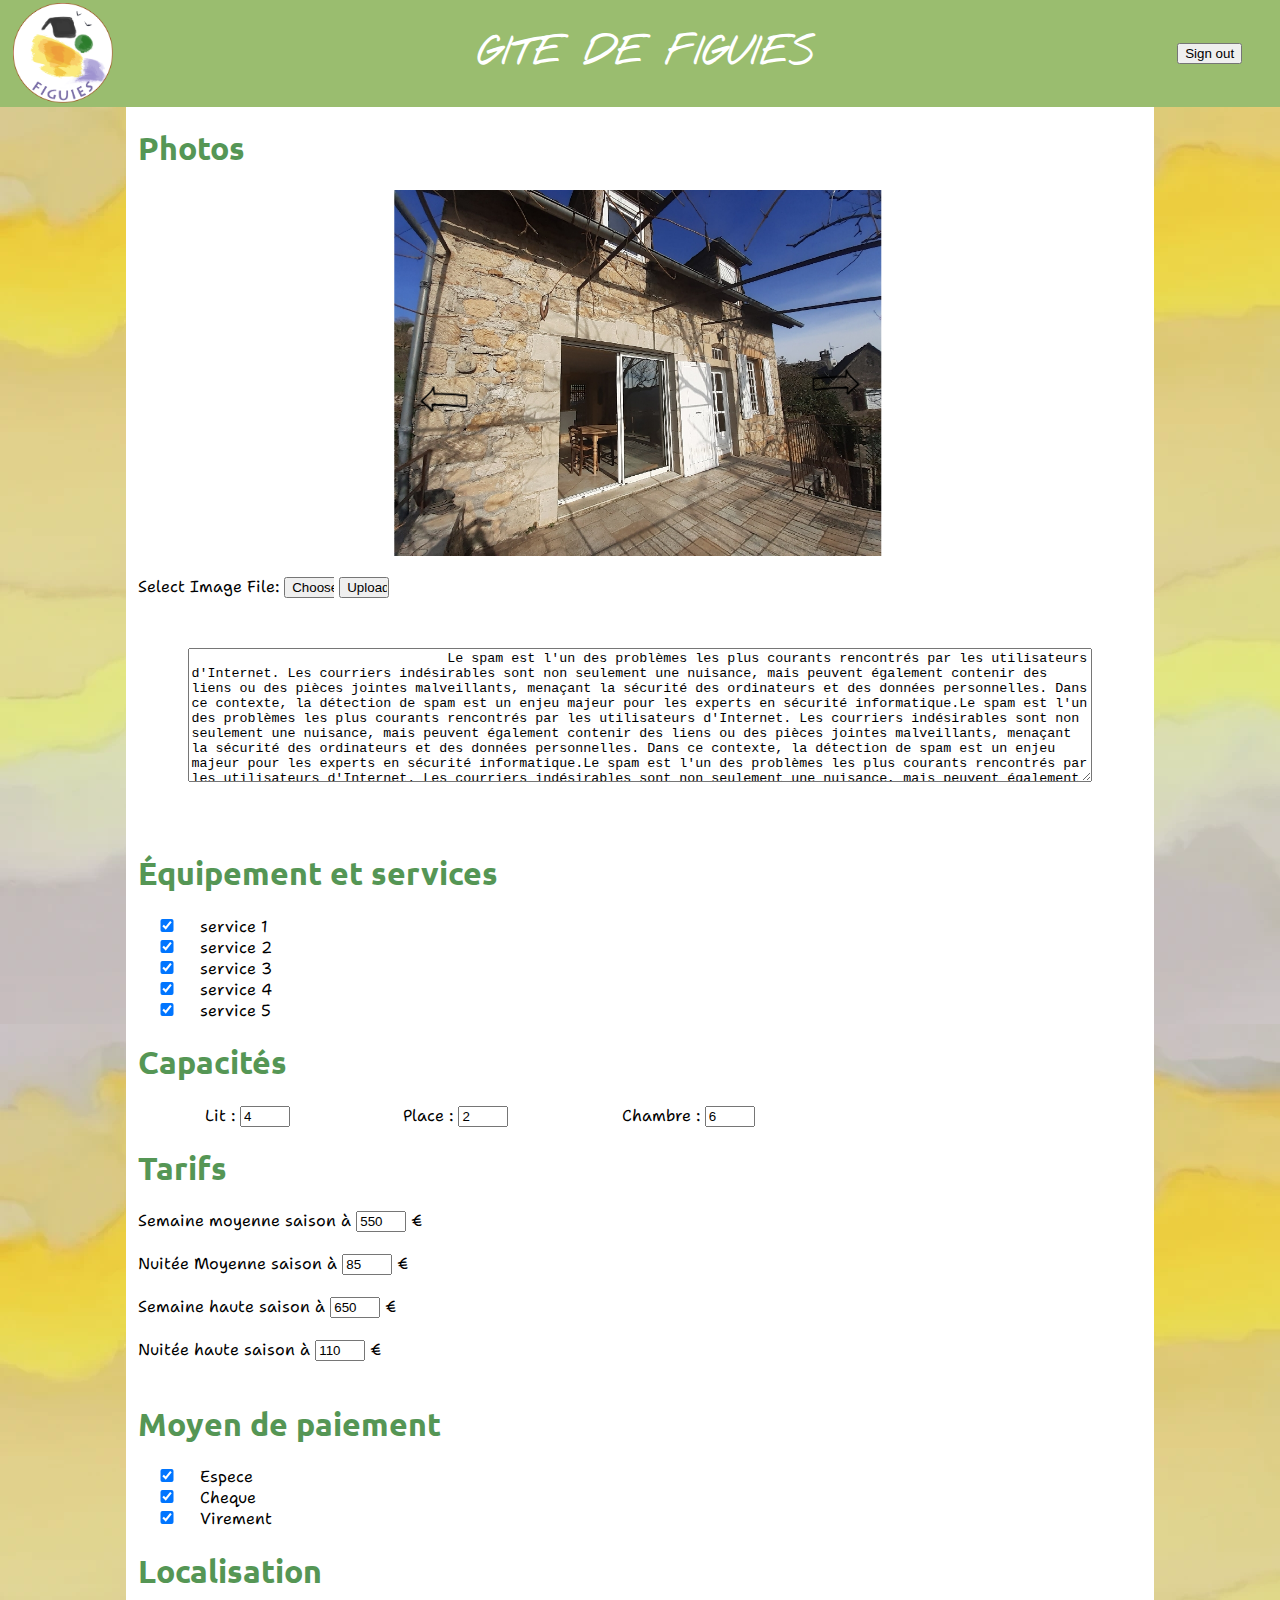
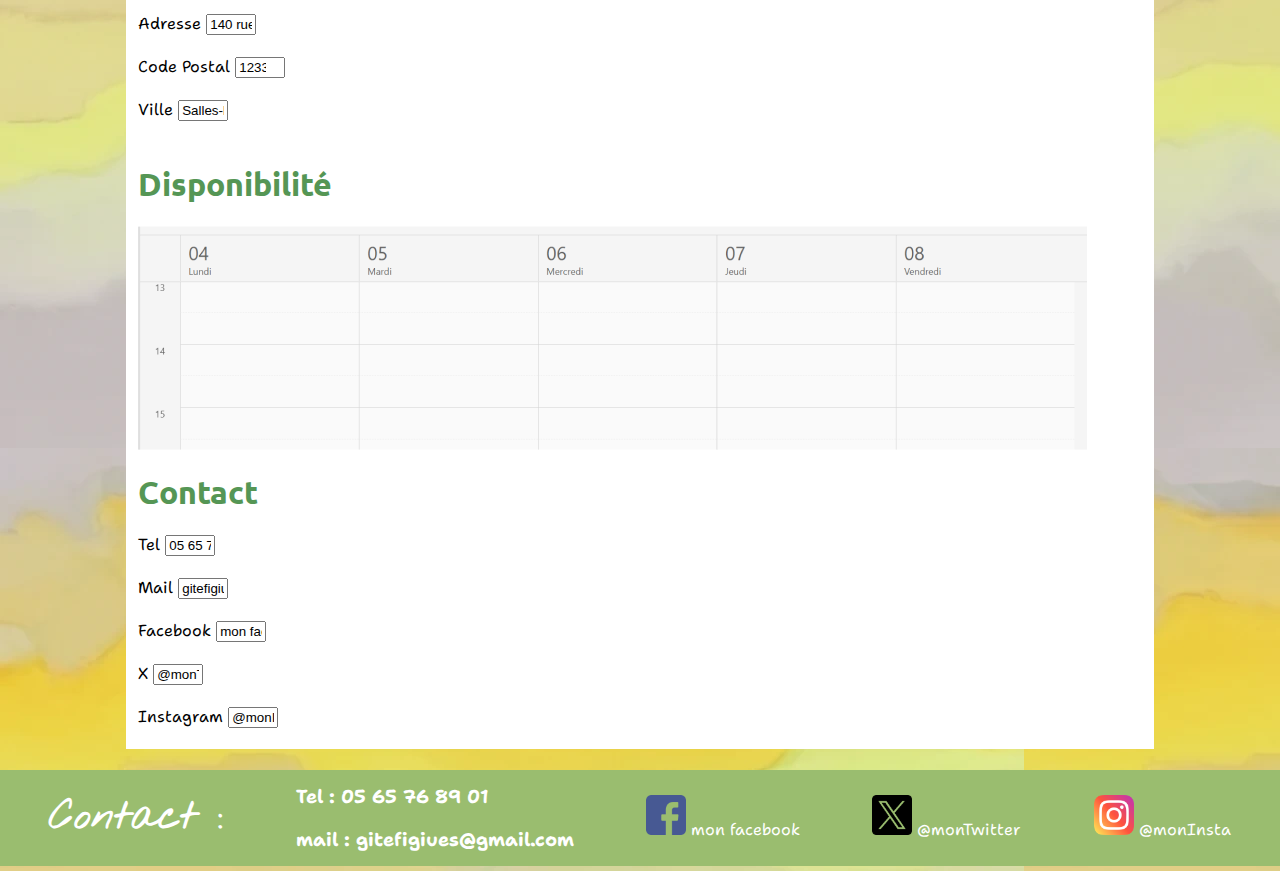
==== commit 04281e2d: "add police" ====
--- a/edition_page.html
+++ b/edition_page.html
@@ -5,7 +5,13 @@
 		<title>Gite de Figuiès</title>
 		<link rel="stylesheet" href="normelize.css">
 		<link rel="stylesheet" href="index.css">
-		
+		<link href="https://fonts.googleapis.com/css2?family=Ubuntu&display=swap" rel="stylesheet">
+		<link rel="preconnect" href="https://fonts.googleapis.com">
+		<link rel="preconnect" href="https://fonts.gstatic.com" crossorigin>
+		<link href="https://fonts.googleapis.com/css2?family=Amaranth&display=swap" rel="stylesheet">
+		<link href="https://fonts.googleapis.com/css2?family=Nothing+You+Could+Do&display=swap" rel="stylesheet">
+		<link href="https://fonts.googleapis.com/css2?family=Shantell+Sans&display=swap" rel="stylesheet">
+		<meta charset="utf-8">
 	</head>
 	
 	<body>
@@ -18,11 +24,6 @@
 		</header>
 		<div class="flex_row_center">
 		<div class="content">
-			<form action="imgupload.php" method="post" enctype="multipart/form-data">
-				<label>Select Image File:</label>
-				<input type="file" name="image">
-				<input type="submit" name="submit" value="Upload">
-			</form>
 		<form action="/ma-page-de-traitement" method="post">
 			<h1 id="Photos" class="ancres"> Photos</h1>
 			<!-- Conteneur principal de tout le diaporama -->
@@ -50,6 +51,11 @@
 				</div>
 				<div> </div>
 			</div>
+			<form action="imgupload.php" method="post" enctype="multipart/form-data">
+				<label>Select Image File:</label>
+				<input type="file" name="image">
+				<input type="submit" name="submit" value="Upload">
+			</form>
 			<textarea id="msg" name="user_message">
 				Le spam est l'un des problèmes les plus courants rencontrés par les utilisateurs d'Internet. Les courriers indésirables sont non seulement une nuisance, mais peuvent également contenir des liens ou des pièces jointes malveillants, menaçant la sécurité des ordinateurs et des données personnelles. Dans ce contexte, la détection de spam est un enjeu majeur pour les experts en sécurité informatique.Le spam est l'un des problèmes les plus courants rencontrés par les utilisateurs d'Internet. Les courriers indésirables sont non seulement une nuisance, mais peuvent également contenir des liens ou des pièces jointes malveillants, menaçant la sécurité des ordinateurs et des données personnelles. Dans ce contexte, la détection de spam est un enjeu majeur pour les experts en sécurité informatique.Le spam est l'un des problèmes les plus courants rencontrés par les utilisateurs d'Internet. Les courriers indésirables sont non seulement une nuisance, mais peuvent également contenir des liens ou des pièces jointes malveillants, menaçant la sécurité des ordinateurs et des données personnelles. Dans ce contexte, la détection de spam est un enjeu majeur pour les experts en sécurité informatique.Le spam est l'un des problèmes les plus courants rencontrés par les utilisateurs d'Internet. Les courriers indésirables sont non seulement une nuisance, mais peuvent également contenir des liens ou des pièces jointes malveillants, menaçant la sécurité des ordinateurs et des données personnelles. Dans ce contexte, la détection de spam est un enjeu majeur pour les experts en sécurité informatique.Le spam est l'un des problèmes les plus courants rencontrés par les utilisateurs d'Internet. Les courriers indésirables sont non seulement une nuisance, mais peuvent également contenir des liens ou des pièces jointes malveillants, menaçant la sécurité des ordinateurs et des données personnelles. Dans ce contexte, la détection de spam est un enjeu majeur pour les experts en sécurité informatique.Le spam est l'un des problèmes les plus courants rencontrés par les utilisateurs d'Internet. Les courriers indésirables sont non seulement une nuisance, mais peuvent également contenir des liens ou des pièces jointes malveillants, menaçant la sécurité des ordinateurs et des données personnelles. Dans ce contexte, la détection de spam est un enjeu majeur pour les experts en sécurité informatique.
 			</textarea>
--- a/index.css
+++ b/index.css
@@ -2,6 +2,7 @@
 	--main-color: #559655;
 	--header-color: #9abd6f;
 	--secondary-color: #d9d9d9;
+	font-family: 'Shantell Sans', cursive;
 }
 
 .header-title {
@@ -134,6 +135,8 @@
 
 .white {
 	color: white;
+	font-family: 'Nothing You Could Do', cursive;
+	font-size: 40;
 }
 
 .align_center {
@@ -149,6 +152,7 @@
 
 body h1 {
 	color : var(--main-color);
+	font-family: 'Ubuntu', sans-serif;
 }
 
 
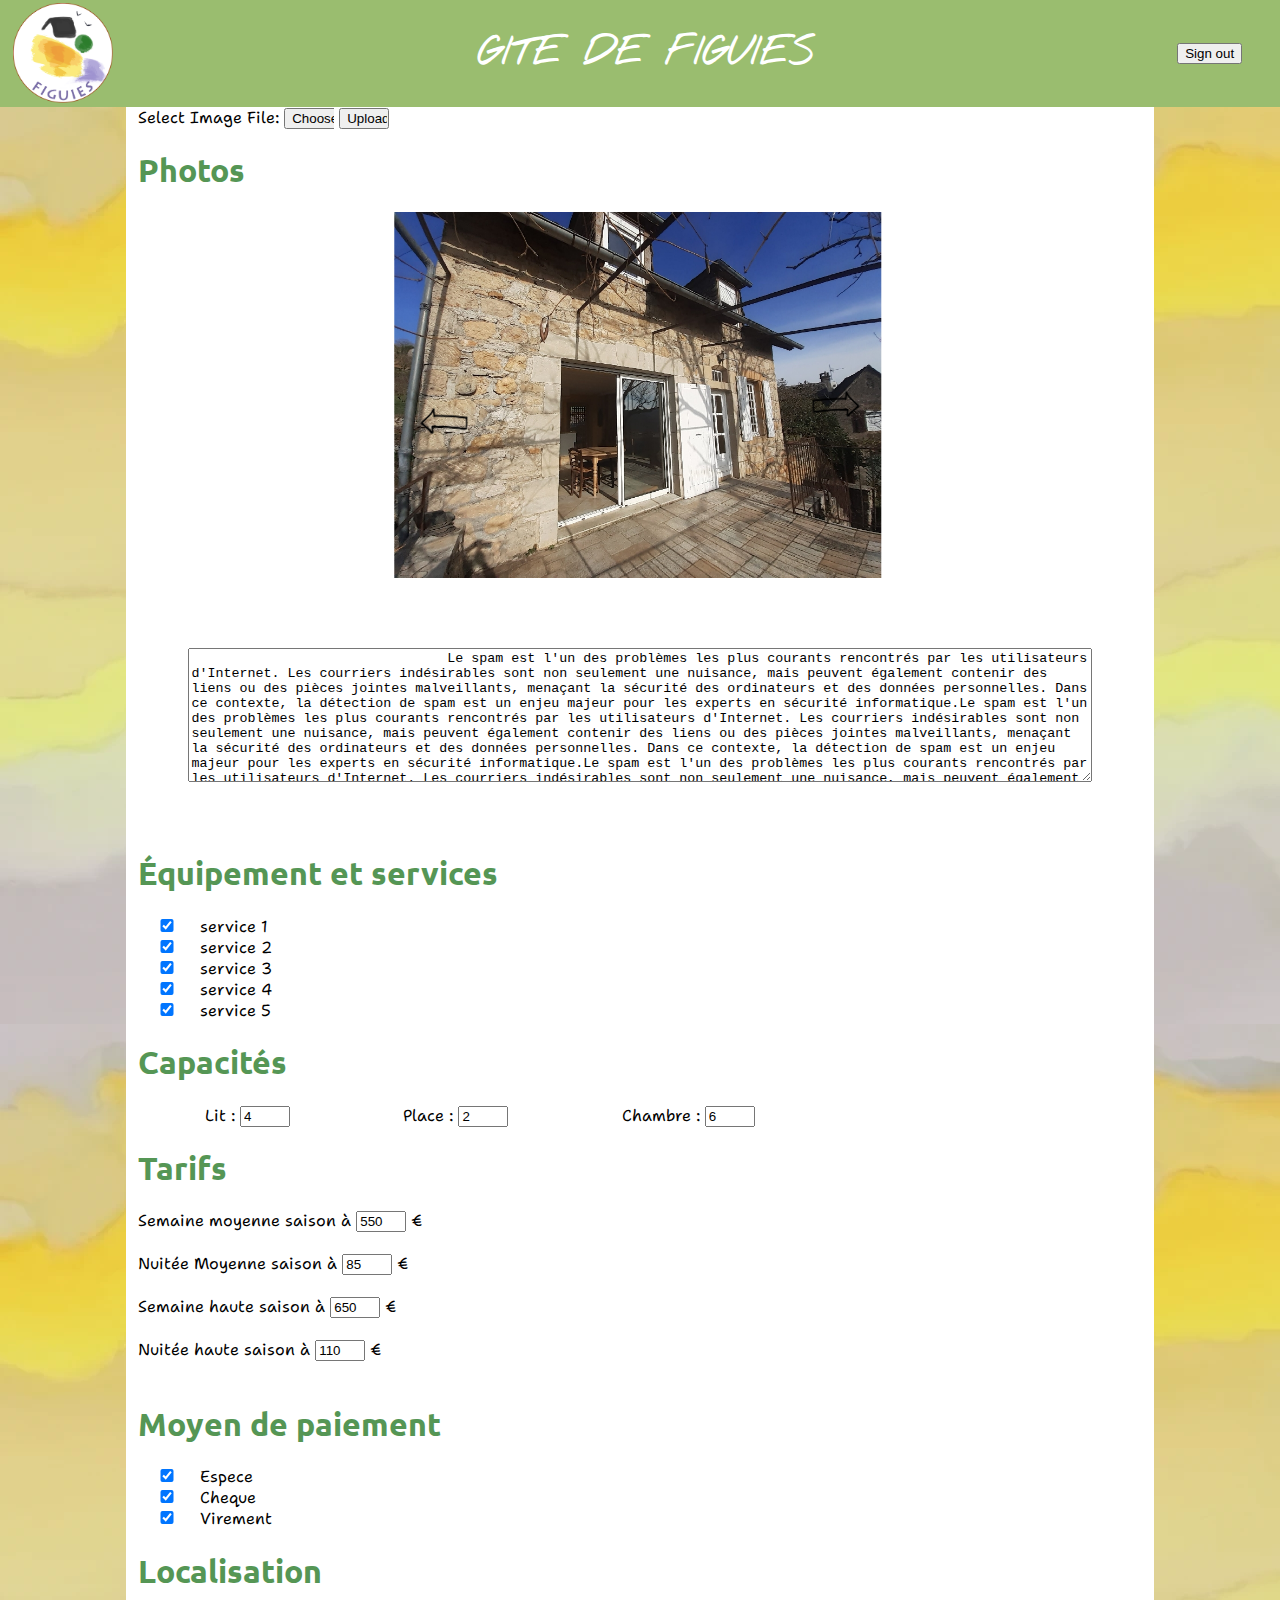
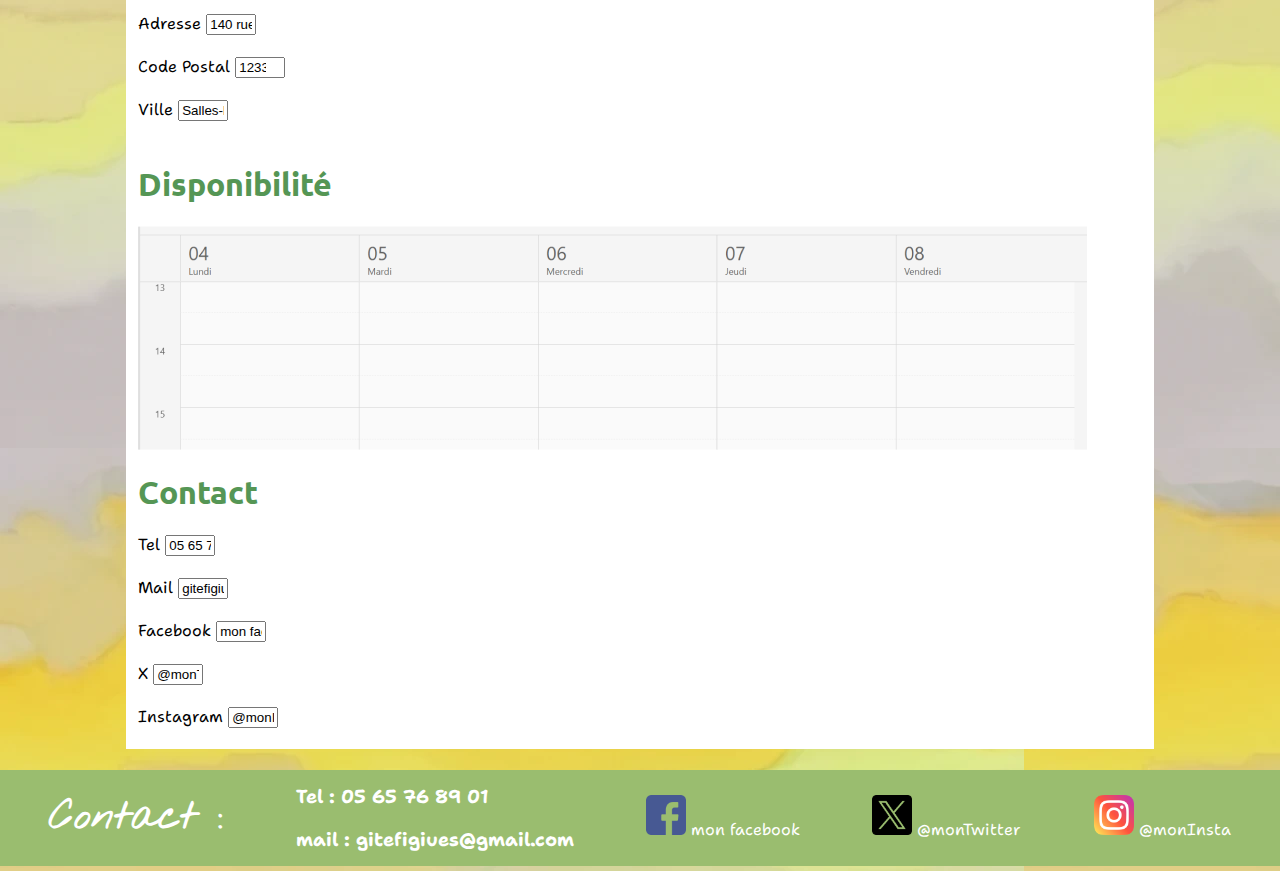
==== commit f7a9dcbc: "Merge branch 'main' of https://github.com/Lethlos/site-web-mouly" ====
--- a/edition_page.html
+++ b/edition_page.html
@@ -24,6 +24,11 @@
 		</header>
 		<div class="flex_row_center">
 		<div class="content">
+			<form action="imgupload.php" method="post" enctype="multipart/form-data">
+				<label>Select Image File:</label>
+				<input type="file" name="image">
+				<input type="submit" name="submit" value="Upload">
+			</form>
 		<form action="/ma-page-de-traitement" method="post">
 			<h1 id="Photos" class="ancres"> Photos</h1>
 			<!-- Conteneur principal de tout le diaporama -->
@@ -51,11 +56,6 @@
 				</div>
 				<div> </div>
 			</div>
-			<form action="imgupload.php" method="post" enctype="multipart/form-data">
-				<label>Select Image File:</label>
-				<input type="file" name="image">
-				<input type="submit" name="submit" value="Upload">
-			</form>
 			<textarea id="msg" name="user_message">
 				Le spam est l'un des problèmes les plus courants rencontrés par les utilisateurs d'Internet. Les courriers indésirables sont non seulement une nuisance, mais peuvent également contenir des liens ou des pièces jointes malveillants, menaçant la sécurité des ordinateurs et des données personnelles. Dans ce contexte, la détection de spam est un enjeu majeur pour les experts en sécurité informatique.Le spam est l'un des problèmes les plus courants rencontrés par les utilisateurs d'Internet. Les courriers indésirables sont non seulement une nuisance, mais peuvent également contenir des liens ou des pièces jointes malveillants, menaçant la sécurité des ordinateurs et des données personnelles. Dans ce contexte, la détection de spam est un enjeu majeur pour les experts en sécurité informatique.Le spam est l'un des problèmes les plus courants rencontrés par les utilisateurs d'Internet. Les courriers indésirables sont non seulement une nuisance, mais peuvent également contenir des liens ou des pièces jointes malveillants, menaçant la sécurité des ordinateurs et des données personnelles. Dans ce contexte, la détection de spam est un enjeu majeur pour les experts en sécurité informatique.Le spam est l'un des problèmes les plus courants rencontrés par les utilisateurs d'Internet. Les courriers indésirables sont non seulement une nuisance, mais peuvent également contenir des liens ou des pièces jointes malveillants, menaçant la sécurité des ordinateurs et des données personnelles. Dans ce contexte, la détection de spam est un enjeu majeur pour les experts en sécurité informatique.Le spam est l'un des problèmes les plus courants rencontrés par les utilisateurs d'Internet. Les courriers indésirables sont non seulement une nuisance, mais peuvent également contenir des liens ou des pièces jointes malveillants, menaçant la sécurité des ordinateurs et des données personnelles. Dans ce contexte, la détection de spam est un enjeu majeur pour les experts en sécurité informatique.Le spam est l'un des problèmes les plus courants rencontrés par les utilisateurs d'Internet. Les courriers indésirables sont non seulement une nuisance, mais peuvent également contenir des liens ou des pièces jointes malveillants, menaçant la sécurité des ordinateurs et des données personnelles. Dans ce contexte, la détection de spam est un enjeu majeur pour les experts en sécurité informatique.
 			</textarea>
